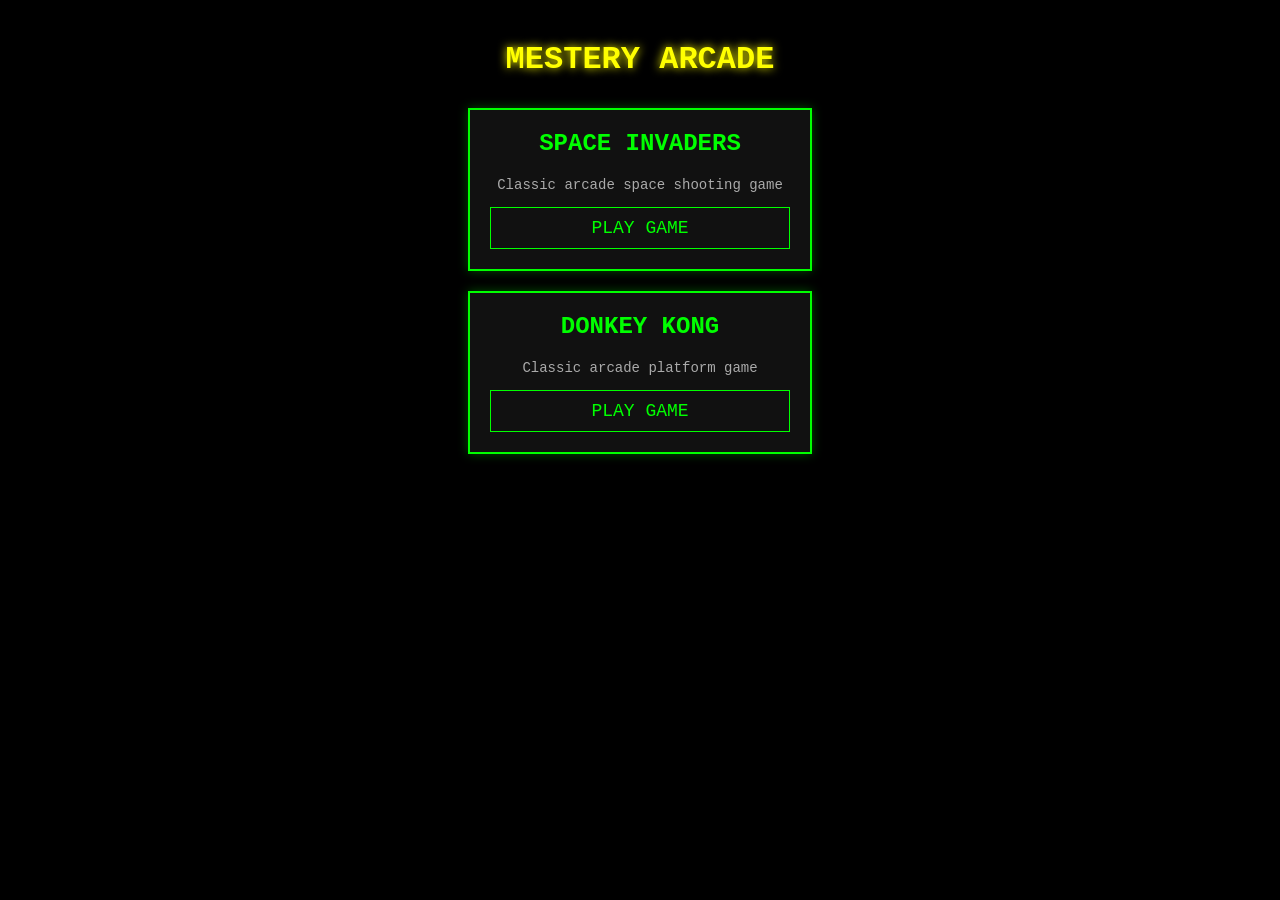
==== index.html @ 1bcebcd3 "Add donkeykong Signed-off-by: Kyle Mestery <mestery@mestery.com>" ====
<!DOCTYPE html>
<html lang="en">
<head>
    <meta charset="UTF-8">
    <meta name="viewport" content="width=device-width, initial-scale=1.0">
    <title>Mestery Arcade</title>
    <style>
        body {
            font-family: 'Courier New', monospace;
            background-color: #000;
            color: #0f0;
            margin: 0;
            padding: 20px;
            text-align: center;
        }

        h1 {
            color: #ff0;
            text-shadow: 0 0 10px #ff0;
            margin-bottom: 30px;
        }

        .games-container {
            display: flex;
            flex-direction: column;
            align-items: center;
            gap: 20px;
        }

        .game-card {
            background-color: #111;
            border: 2px solid #0f0;
            padding: 20px;
            width: 300px;
            text-align: center;
            box-shadow: 0 0 10px rgba(0, 255, 0, 0.3);
        }

        .game-card h2 {
            margin-top: 0;
            color: #0f0;
        }

        .game-card a {
            display: block;
            color: #0f0;
            text-decoration: none;
            font-size: 18px;
            margin-top: 10px;
            padding: 10px;
            border: 1px solid #0f0;
            transition: all 0.3s;
        }

        .game-card a:hover {
            background-color: #0f0;
            color: #000;
            text-shadow: none;
        }

        .game-description {
            font-size: 14px;
            margin-top: 10px;
            color: #aaa;
        }
    </style>
</head>
<body>
    <h1>MESTERY ARCADE</h1>

    <div class="games-container">
        <div class="game-card">
            <h2>SPACE INVADERS</h2>
            <p class="game-description">Classic arcade space shooting game</p>
            <a href="spaceinvaders/index.html">PLAY GAME</a>
        </div>
        
        <div class="game-card">
            <h2>DONKEY KONG</h2>
            <p class="game-description">Classic arcade platform game</p>
            <a href="donkeykong/index.html">PLAY GAME</a>
        </div>

        <!-- Additional games will be added here -->
    </div>
</body>
</html>
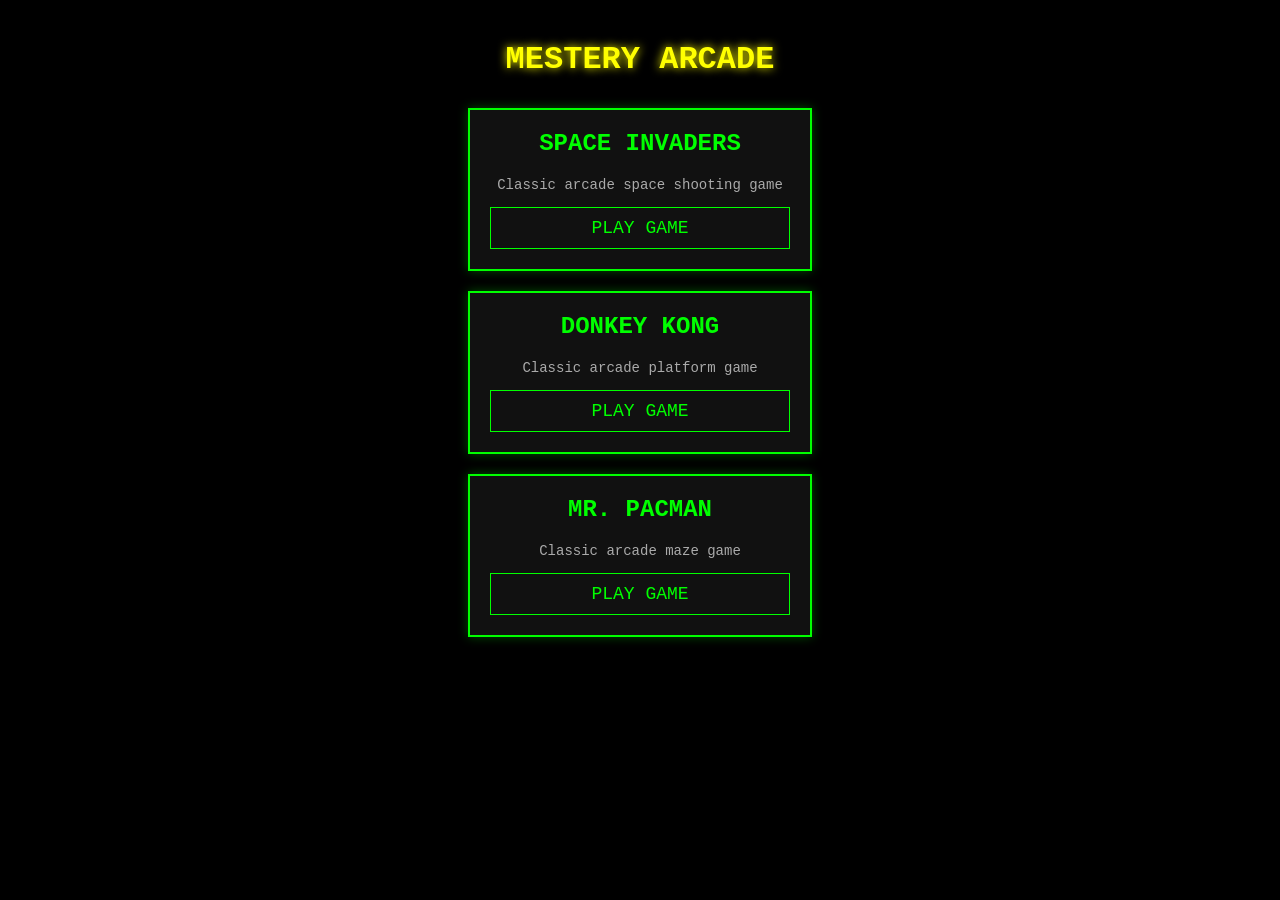
==== commit 2568cc66: "Mrs. Pacman Game Signed-off-by: Kyle Mestery <mestery@mestery.com>" ====
--- a/index.html
+++ b/index.html
@@ -81,6 +81,12 @@
             <a href="donkeykong/index.html">PLAY GAME</a>
         </div>
 
+        <div class="game-card">
+            <h2>MR. PACMAN</h2>
+            <p class="game-description">Classic arcade maze game</p>
+            <a href="mrspacman/index.html">PLAY GAME</a>
+        </div>
+
         <!-- Additional games will be added here -->
     </div>
 </body>
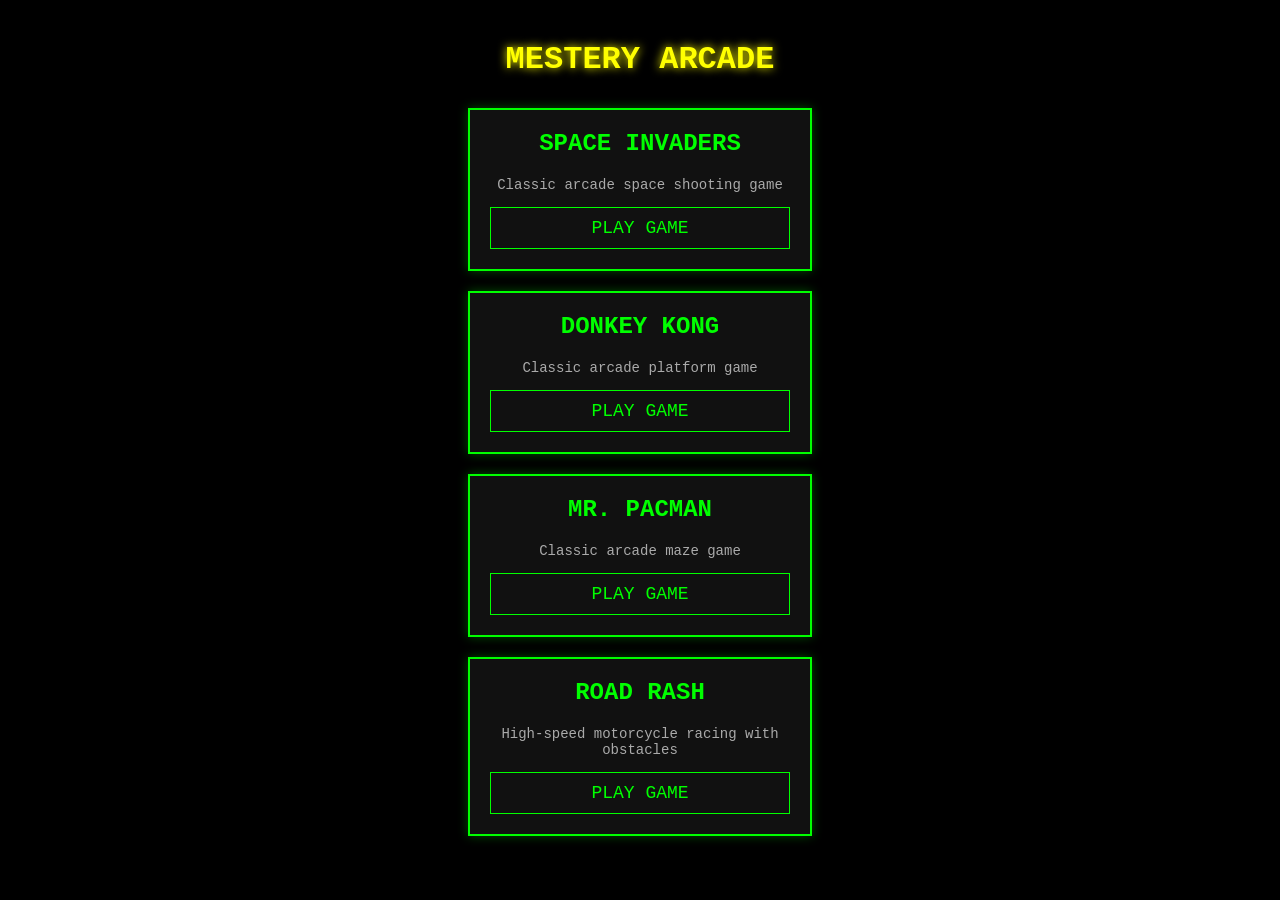
==== commit 965c7f67: "Implement Road Rash Signed-off-by: Kyle Mestery <mestery@mestery.com>" ====
--- a/index.html
+++ b/index.html
@@ -87,6 +87,12 @@
             <a href="mrspacman/index.html">PLAY GAME</a>
         </div>
 
+        <div class="game-card">
+            <h2>ROAD RASH</h2>
+            <p class="game-description">High-speed motorcycle racing with obstacles</p>
+            <a href="roadrash/index.html">PLAY GAME</a>
+        </div>
+
         <!-- Additional games will be added here -->
     </div>
 </body>
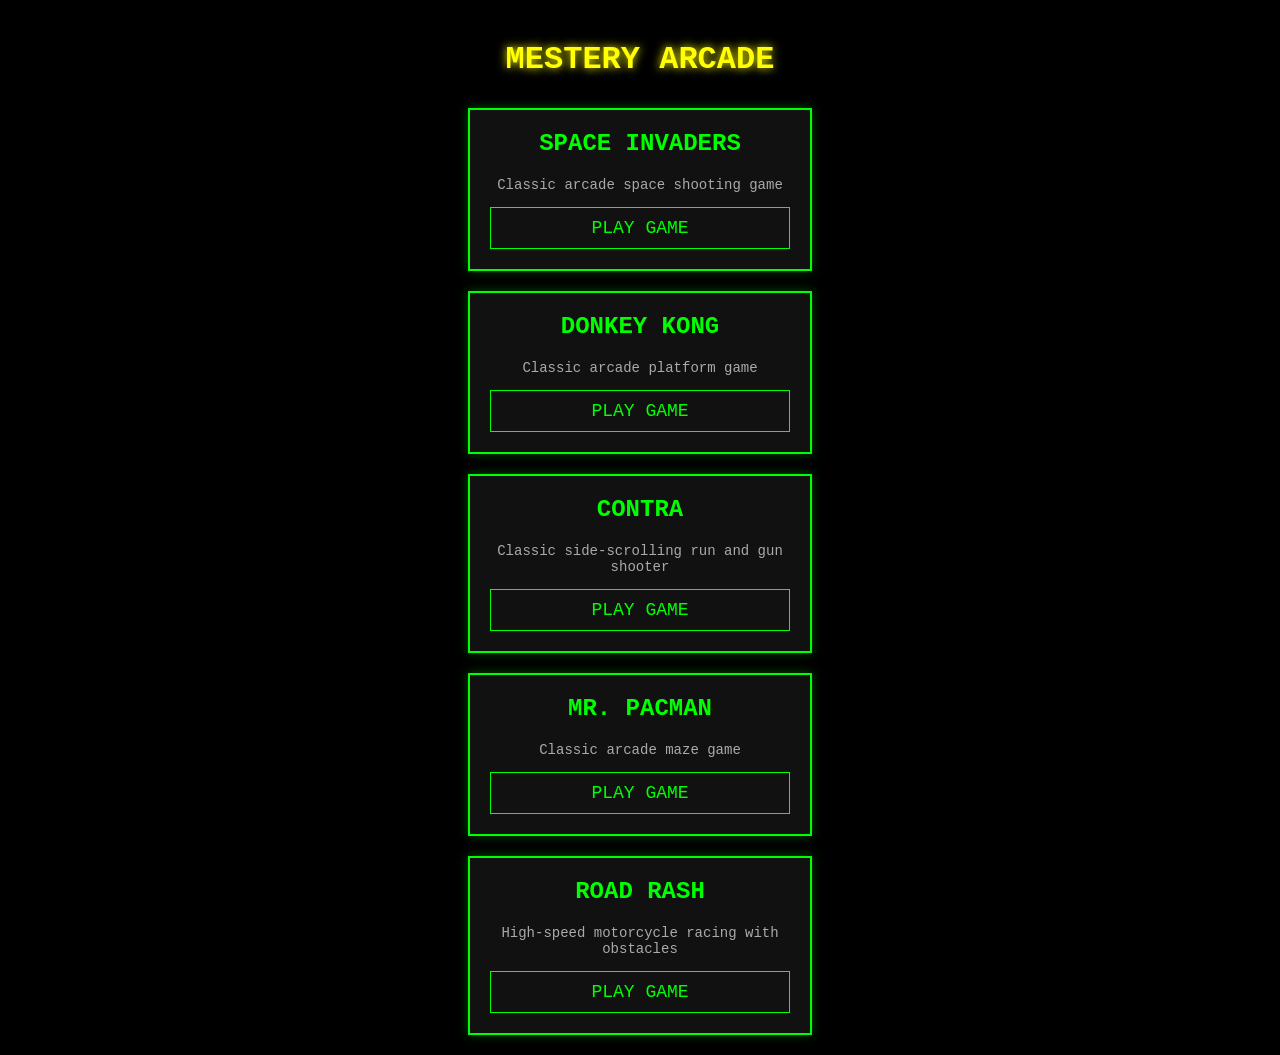
==== commit f414904a: "Add contra Signed-off-by: Kyle Mestery <mestery@mestery.com>" ====
--- a/index.html
+++ b/index.html
@@ -82,6 +82,12 @@
         </div>
 
         <div class="game-card">
+            <h2>CONTRA</h2>
+            <p class="game-description">Classic side-scrolling run and gun shooter</p>
+            <a href="contra/index.html">PLAY GAME</a>
+        </div>
+
+        <div class="game-card">
             <h2>MR. PACMAN</h2>
             <p class="game-description">Classic arcade maze game</p>
             <a href="mrspacman/index.html">PLAY GAME</a>
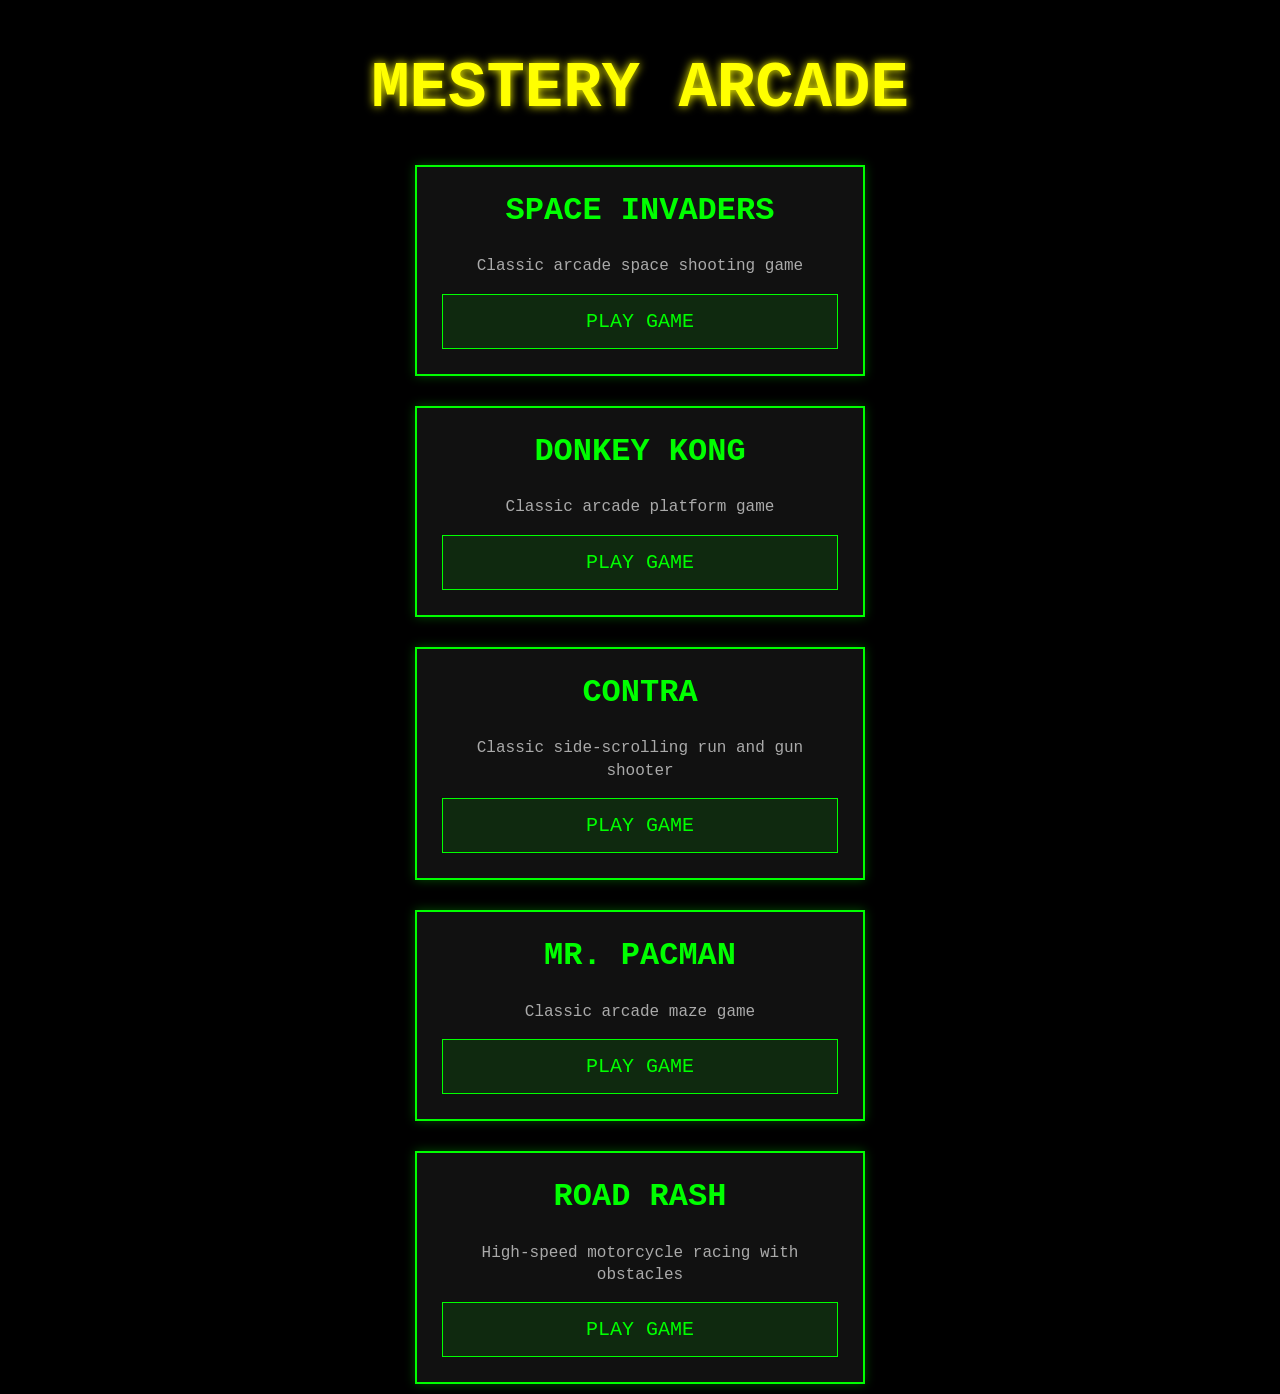
==== commit 20bbe172: "Changes to support mobile devices Signed-off-by: Kyle Mestery <mestery@mestery.com>" ====
--- a/index.html
+++ b/index.html
@@ -2,54 +2,70 @@
 <html lang="en">
 <head>
     <meta charset="UTF-8">
-    <meta name="viewport" content="width=device-width, initial-scale=1.0">
+    <meta name="viewport" content="width=device-width, initial-scale=1.0, maximum-scale=1.0, user-scalable=no">
     <title>Mestery Arcade</title>
     <style>
+        * {
+            box-sizing: border-box;
+        }
+
         body {
             font-family: 'Courier New', monospace;
             background-color: #000;
             color: #0f0;
             margin: 0;
-            padding: 20px;
+            padding: clamp(10px, 4vw, 30px);
             text-align: center;
         }
 
         h1 {
             color: #ff0;
             text-shadow: 0 0 10px #ff0;
-            margin-bottom: 30px;
+            margin-bottom: clamp(20px, 6vw, 40px);
+            font-size: clamp(32px, 8vw, 64px);
         }
 
         .games-container {
             display: flex;
             flex-direction: column;
             align-items: center;
-            gap: 20px;
+            gap: clamp(15px, 4vw, 30px);
+            max-width: 1200px;
+            margin: 0 auto;
         }
 
         .game-card {
             background-color: #111;
             border: 2px solid #0f0;
-            padding: 20px;
-            width: 300px;
+            padding: clamp(15px, 3vw, 25px);
+            width: 100%;
+            max-width: clamp(300px, 85vw, 450px);
             text-align: center;
             box-shadow: 0 0 10px rgba(0, 255, 0, 0.3);
+            transition: transform 0.2s ease;
+        }
+
+        .game-card:hover {
+            transform: scale(1.02);
+            box-shadow: 0 0 20px rgba(0, 255, 0, 0.6);
         }
 
         .game-card h2 {
             margin-top: 0;
             color: #0f0;
+            font-size: clamp(20px, 5vw, 32px);
         }
 
         .game-card a {
             display: block;
             color: #0f0;
             text-decoration: none;
-            font-size: 18px;
-            margin-top: 10px;
-            padding: 10px;
+            font-size: clamp(16px, 3vw, 20px);
+            margin-top: clamp(8px, 2vw, 15px);
+            padding: clamp(10px, 2.5vw, 15px);
             border: 1px solid #0f0;
             transition: all 0.3s;
+            background-color: rgba(0, 255, 0, 0.1);
         }
 
         .game-card a:hover {
@@ -59,9 +75,36 @@
         }
 
         .game-description {
-            font-size: 14px;
-            margin-top: 10px;
+            font-size: clamp(12px, 2.5vw, 16px);
+            margin-top: clamp(8px, 2vw, 15px);
             color: #aaa;
+            line-height: 1.4;
+        }
+
+        /* iPhone 17 Pro Max and large tablet optimizations */
+        @media (min-width: 460px) and (max-width: 850px) {
+            .game-card {
+                width: clamp(320px, 75vw, 480px);
+            }
+        }
+
+        /* Large desktop screens */
+        @media (min-width: 1400px) {
+            .games-container {
+                max-width: 1600px;
+            }
+            
+            h1 {
+                font-size: clamp(48px, 5vw, 72px);
+            }
+        }
+
+        /* Safe area for iPhone notch devices */
+        @supports (padding-top: env(safe-area-inset-top)) {
+            body {
+                padding-top: max(10px, env(safe-area-inset-top));
+                padding-bottom: max(10px, env(safe-area-inset-bottom));
+            }
         }
     </style>
 </head>
@@ -74,7 +117,7 @@
             <p class="game-description">Classic arcade space shooting game</p>
             <a href="spaceinvaders/index.html">PLAY GAME</a>
         </div>
-        
+
         <div class="game-card">
             <h2>DONKEY KONG</h2>
             <p class="game-description">Classic arcade platform game</p>
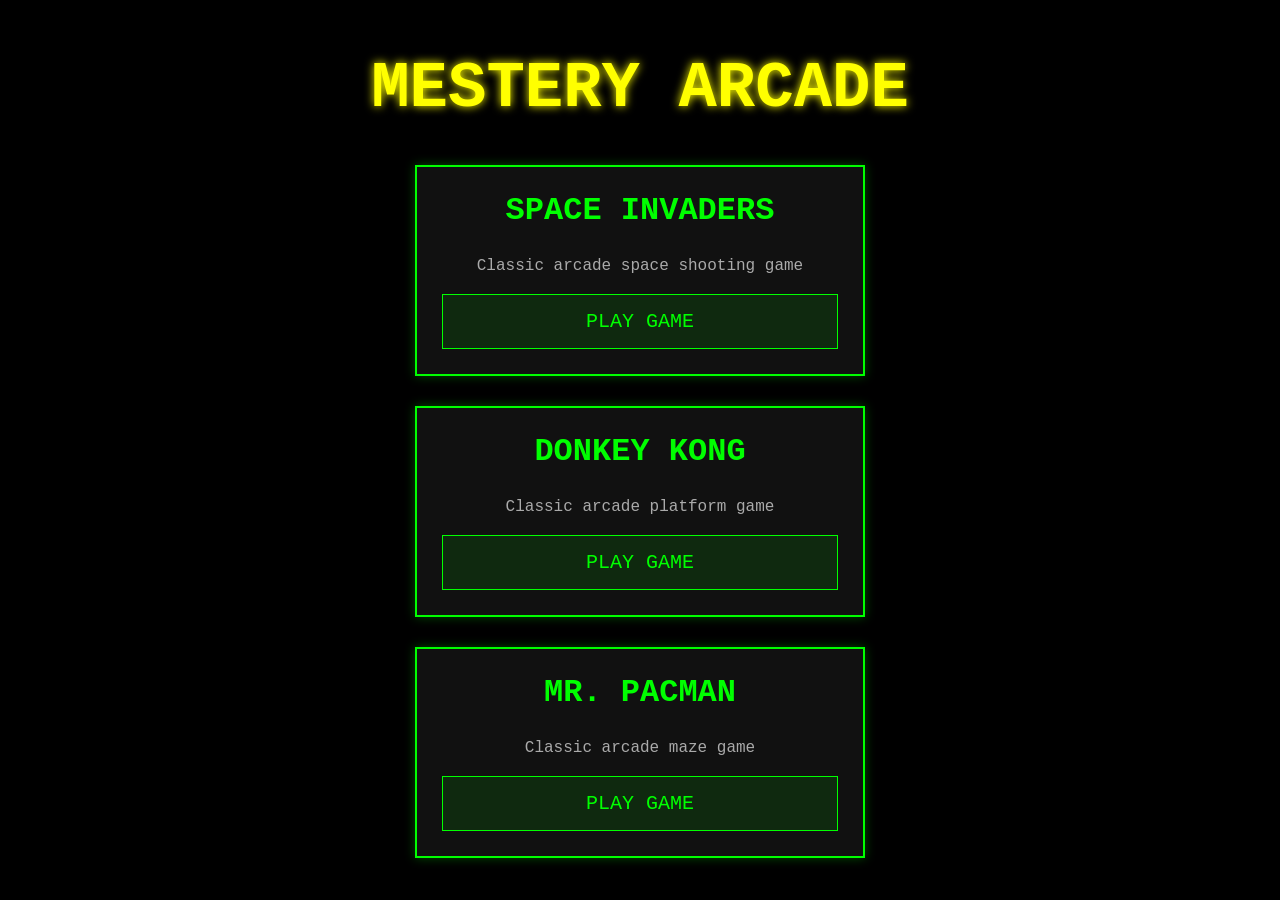
==== commit d1ebd9f6: "Remove contra and roadrash for now Signed-off-by: Kyle Mestery <mestery@mestery.com>" ====
--- a/index.html
+++ b/index.html
@@ -125,24 +125,12 @@
         </div>
 
         <div class="game-card">
-            <h2>CONTRA</h2>
-            <p class="game-description">Classic side-scrolling run and gun shooter</p>
-            <a href="contra/index.html">PLAY GAME</a>
-        </div>
-
-        <div class="game-card">
             <h2>MR. PACMAN</h2>
             <p class="game-description">Classic arcade maze game</p>
             <a href="mrspacman/index.html">PLAY GAME</a>
         </div>
 
-        <div class="game-card">
-            <h2>ROAD RASH</h2>
-            <p class="game-description">High-speed motorcycle racing with obstacles</p>
-            <a href="roadrash/index.html">PLAY GAME</a>
-        </div>
-
         <!-- Additional games will be added here -->
     </div>
 </body>
-</html>+</html>
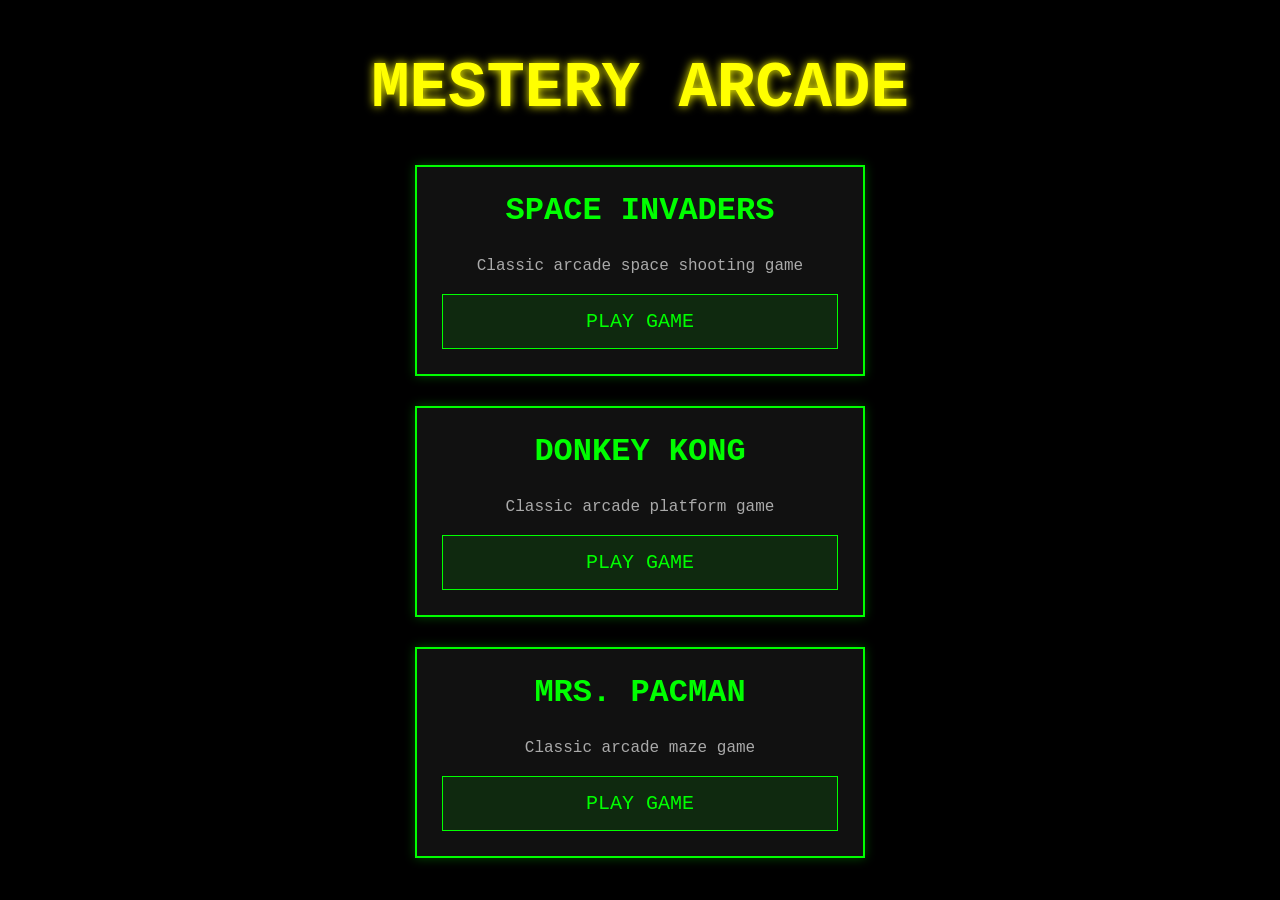
==== commit 64d5c14b: "Fix mrspacman Signed-off-by: Kyle Mestery <mestery@mestery.com>" ====
--- a/index.html
+++ b/index.html
@@ -125,7 +125,7 @@
         </div>
 
         <div class="game-card">
-            <h2>MR. PACMAN</h2>
+            <h2>MRS. PACMAN</h2>
             <p class="game-description">Classic arcade maze game</p>
             <a href="mrspacman/index.html">PLAY GAME</a>
         </div>
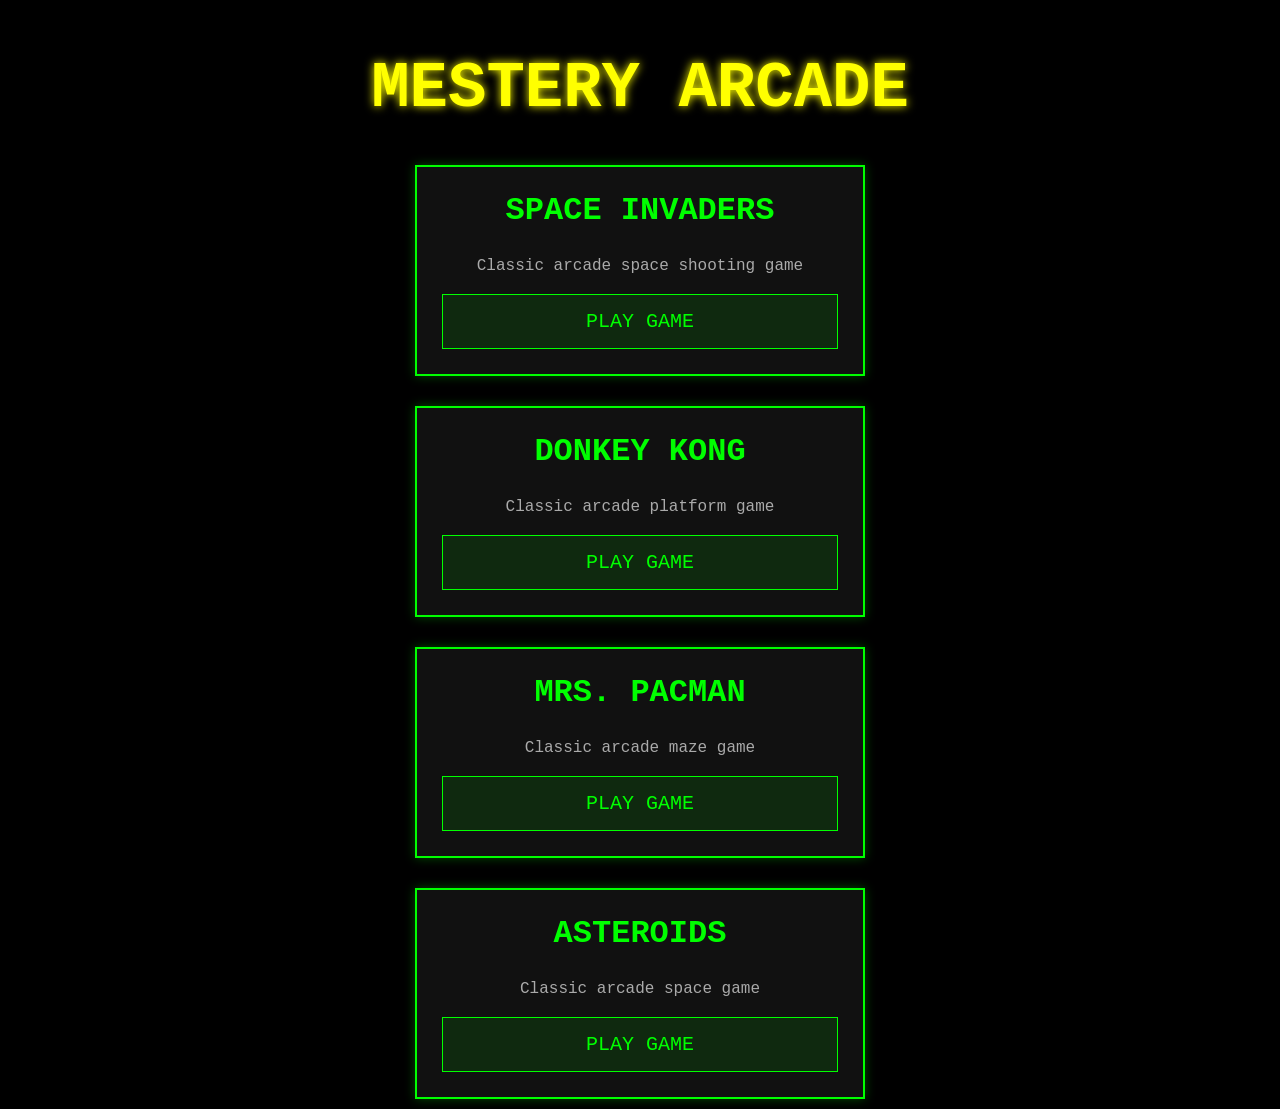
==== commit 9e988b49: "Add asteroids Signed-off-by: Kyle Mestery <mestery@mestery.com>" ====
--- a/index.html
+++ b/index.html
@@ -130,6 +130,12 @@
             <a href="mrspacman/index.html">PLAY GAME</a>
         </div>
 
+        <div class="game-card">
+            <h2>ASTEROIDS</h2>
+            <p class="game-description">Classic arcade space game</p>
+            <a href="asteroids/index.html">PLAY GAME</a>
+        </div>
+
         <!-- Additional games will be added here -->
     </div>
 </body>
